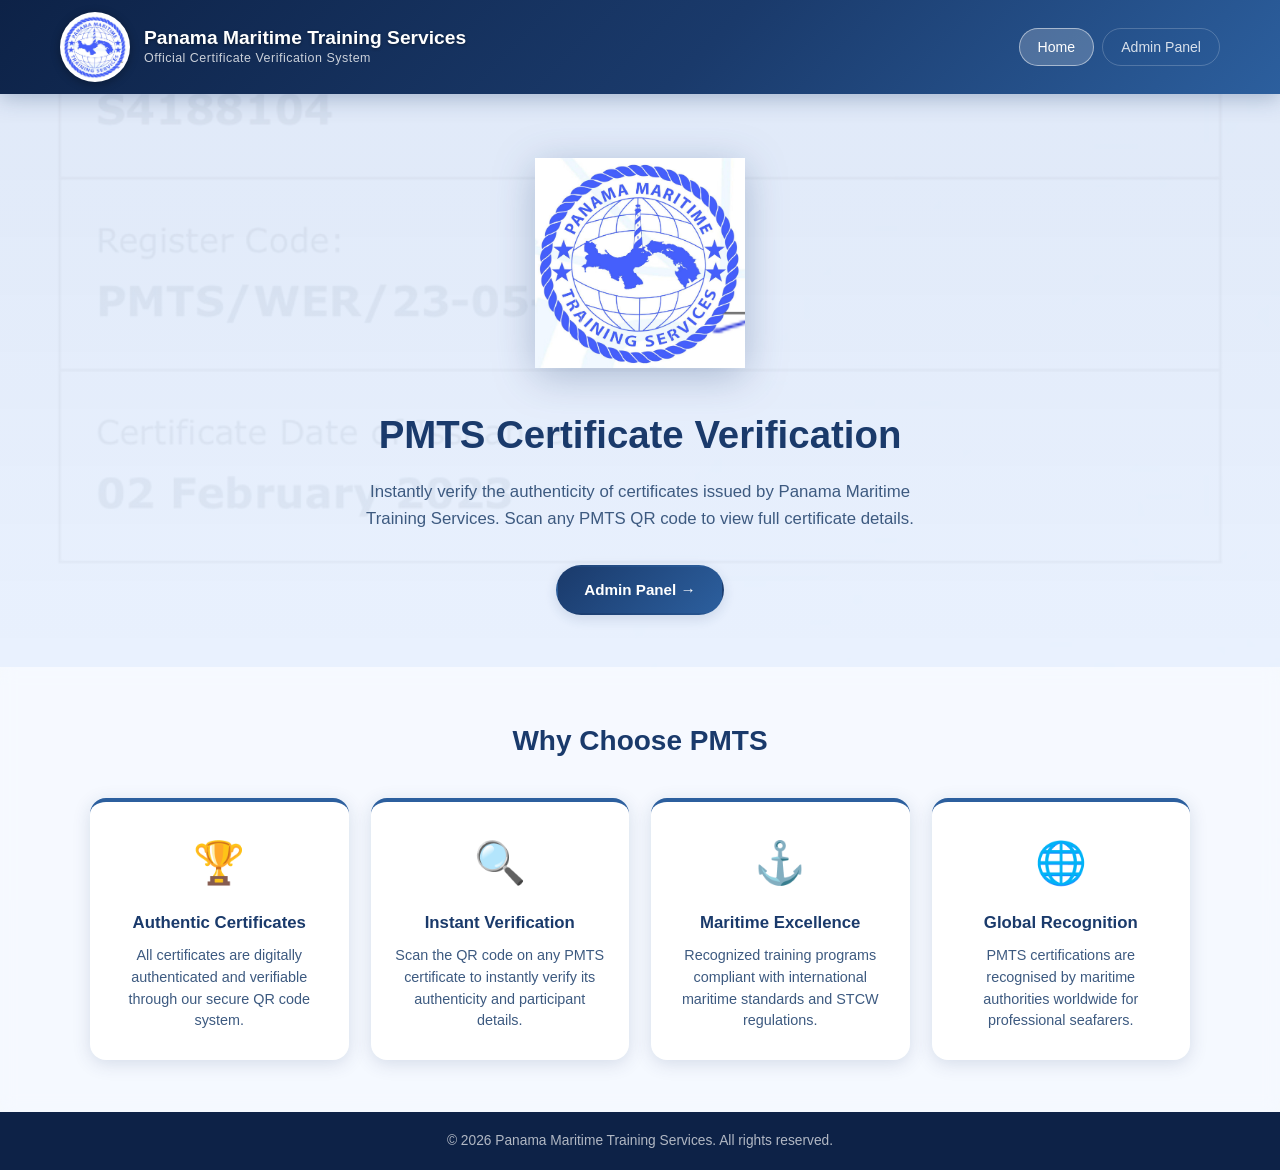
==== index.html @ b3c8a8d9 "feat: add Panama Maritime Training Services certificate verification website Agent-Logs-Url: https:/" ====
<!DOCTYPE html>
<html lang="en">
<head>
  <meta charset="UTF-8">
  <meta name="viewport" content="width=device-width, initial-scale=1.0">
  <title>Panama Maritime Training Services</title>
  <link rel="stylesheet" href="css/style.css">
</head>
<body>

  <!-- Fixed low-opacity background -->
  <div class="bg-wrapper">
    <img src="WhatsApp%20Image%202026-05-06%20at%2012.46.06.jpeg" alt="">
  </div>

  <div class="page-wrapper">

    <!-- Header -->
    <header class="site-header">
      <div class="header-inner">
        <a href="index.html" class="header-brand">
          <img src="WhatsApp%20Image%202026-05-06%20at%2012.45.56.jpeg"
               alt="PMTS Logo" class="header-logo">
          <div class="header-titles">
            <h1>Panama Maritime Training Services</h1>
            <p>Official Certificate Verification System</p>
          </div>
        </a>
        <nav class="site-nav">
          <a href="index.html" class="nav-link active">Home</a>
          <a href="admin.html" class="nav-link">Admin Panel</a>
        </nav>
      </div>
    </header>

    <main>

      <!-- Hero -->
      <section class="hero-section">
        <div class="container">
          <img src="WhatsApp%20Image%202026-05-06%20at%2012.45.56.jpeg"
               alt="PMTS Seal" class="hero-logo">
          <h2>PMTS Certificate Verification</h2>
          <p class="sub">
            Instantly verify the authenticity of certificates issued by
            Panama Maritime Training Services. Scan any PMTS QR code to
            view full certificate details.
          </p>
          <a href="admin.html" class="btn btn-primary">Admin Panel &rarr;</a>
        </div>
      </section>

      <!-- Features -->
      <section class="features-section">
        <div class="container">
          <h3>Why Choose PMTS</h3>
          <div class="features-grid">
            <div class="feature-card">
              <div class="feature-icon">🏆</div>
              <h4>Authentic Certificates</h4>
              <p>All certificates are digitally authenticated and verifiable
                 through our secure QR code system.</p>
            </div>
            <div class="feature-card">
              <div class="feature-icon">🔍</div>
              <h4>Instant Verification</h4>
              <p>Scan the QR code on any PMTS certificate to instantly verify
                 its authenticity and participant details.</p>
            </div>
            <div class="feature-card">
              <div class="feature-icon">⚓</div>
              <h4>Maritime Excellence</h4>
              <p>Recognized training programs compliant with international
                 maritime standards and STCW regulations.</p>
            </div>
            <div class="feature-card">
              <div class="feature-icon">🌐</div>
              <h4>Global Recognition</h4>
              <p>PMTS certifications are recognised by maritime authorities
                 worldwide for professional seafarers.</p>
            </div>
          </div>
        </div>
      </section>

    </main>

    <footer class="site-footer">
      <p>&copy; 2026 Panama Maritime Training Services. All rights reserved.</p>
    </footer>

  </div><!-- /.page-wrapper -->
</body>
</html>
---- css/style.css ----
/* ===== CSS Variables ===== */
:root {
  --navy:        #1a3a6b;
  --dark-blue:   #0d2247;
  --mid-blue:    #2c5f9e;
  --light-blue:  #4a90d9;
  --pale-blue:   #e8f0fe;
  --off-white:   #f5f8fc;
  --white:       #ffffff;
  --border:      #b8d0e8;
  --border-dark: #8aacca;
  --text-dark:   #1a2a4a;
  --text-mid:    #3d5a80;
  --text-light:  #7a9ab8;
  --success:     #28a745;
  --danger:      #dc3545;
  --shadow:      rgba(26,58,107,.15);
  --shadow-lg:   rgba(26,58,107,.30);
}

/* ===== Reset ===== */
*, *::before, *::after { box-sizing: border-box; margin: 0; padding: 0; }
html { scroll-behavior: smooth; }
body {
  font-family: 'Segoe UI', Tahoma, Geneva, Verdana, sans-serif;
  background: var(--pale-blue);
  color: var(--text-dark);
  min-height: 100vh;
  line-height: 1.6;
}

/* ===== Fixed background image ===== */
.bg-wrapper {
  position: fixed; inset: 0; z-index: 0; pointer-events: none;
}
.bg-wrapper img {
  width: 100%; height: 100%; object-fit: cover; opacity: .07;
}

/* ===== Page scaffold ===== */
.page-wrapper {
  position: relative; z-index: 1;
  min-height: 100vh; display: flex; flex-direction: column;
}
.container { width: 100%; max-width: 1200px; margin: 0 auto; padding: 0 20px; }

/* ===== Header ===== */
.site-header {
  background: linear-gradient(135deg, var(--dark-blue) 0%, var(--navy) 55%, var(--mid-blue) 100%);
  box-shadow: 0 4px 20px var(--shadow-lg);
  position: sticky; top: 0; z-index: 100;
}
.header-inner {
  display: flex; align-items: center; justify-content: space-between;
  flex-wrap: wrap; gap: 12px;
  max-width: 1200px; margin: 0 auto; padding: 12px 20px;
}
.header-brand { display: flex; align-items: center; gap: 14px; text-decoration: none; }
.header-logo {
  width: 70px; height: 70px; object-fit: contain;
  border-radius: 50%; background: white; padding: 3px;
  box-shadow: 0 2px 10px rgba(0,0,0,.3); flex-shrink: 0;
}
.header-titles h1 { color: white; font-size: 1.2rem; font-weight: 700; line-height: 1.2; text-shadow: 0 1px 3px rgba(0,0,0,.4); }
.header-titles p  { color: rgba(255,255,255,.78); font-size: .78rem; letter-spacing: .5px; }
.site-nav { display: flex; gap: 8px; flex-wrap: wrap; }
.nav-link {
  color: rgba(255,255,255,.82); text-decoration: none;
  padding: 7px 18px; border-radius: 25px;
  font-size: .88rem; font-weight: 500;
  border: 1px solid rgba(255,255,255,.2);
  transition: all .2s;
}
.nav-link:hover, .nav-link.active {
  background: rgba(255,255,255,.2); color: white; border-color: rgba(255,255,255,.5);
}

/* ===== Hero ===== */
.hero-section {
  padding: 64px 20px 52px;
  text-align: center;
  background: linear-gradient(180deg, rgba(26,58,107,.04) 0%, transparent 100%);
}
.hero-logo {
  width: 210px; height: 210px; object-fit: contain;
  margin-bottom: 28px;
  filter: drop-shadow(0 8px 20px rgba(26,58,107,.28));
  animation: float 4s ease-in-out infinite;
}
@keyframes float { 0%,100%{transform:translateY(0)} 50%{transform:translateY(-10px)} }
.hero-section h2   { font-size: 2.4rem; color: var(--navy); font-weight: 700; margin-bottom: 14px; }
.hero-section .sub { font-size: 1.05rem; color: var(--text-mid); max-width: 580px; margin: 0 auto 32px; }

/* ===== Buttons ===== */
.btn {
  display: inline-flex; align-items: center; gap: 7px;
  padding: 11px 26px; border-radius: 30px;
  font-size: .95rem; font-weight: 600; text-decoration: none;
  cursor: pointer; transition: all .22s; border: 2px solid transparent;
}
.btn-primary  { background: linear-gradient(135deg,var(--navy),var(--mid-blue)); color: white; box-shadow: 0 4px 14px var(--shadow); }
.btn-primary:hover  { transform: translateY(-2px); box-shadow: 0 8px 24px var(--shadow-lg); }
.btn-secondary{ background: white; color: var(--navy); border-color: var(--mid-blue); }
.btn-secondary:hover{ background: var(--pale-blue); transform: translateY(-2px); }
.btn-success  { background: linear-gradient(135deg,#1e7e34,#28a745); color: white; box-shadow: 0 4px 14px rgba(40,167,69,.28); }
.btn-success:hover { transform: translateY(-2px); box-shadow: 0 8px 24px rgba(40,167,69,.38); }
.btn-danger   { background: linear-gradient(135deg,#c82333,#dc3545); color: white; }
.btn-danger:hover { transform: translateY(-2px); opacity: .9; }
.btn-outline  { background: transparent; color: var(--navy); border-color: var(--navy); }
.btn-outline:hover { background: var(--navy); color: white; }
.btn-sm { padding: 6px 15px; font-size: .83rem; }

/* ===== Feature cards ===== */
.features-section {
  padding: 52px 20px;
  background: rgba(255,255,255,.58);
  backdrop-filter: blur(8px);
}
.features-section h3 { text-align: center; font-size: 1.75rem; color: var(--navy); margin-bottom: 34px; }
.features-grid { display: grid; grid-template-columns: repeat(auto-fit,minmax(220px,1fr)); gap: 22px; max-width: 1100px; margin: 0 auto; }
.feature-card {
  background: white; border-radius: 16px; padding: 28px 22px;
  text-align: center; box-shadow: 0 4px 18px var(--shadow);
  border-top: 4px solid var(--mid-blue); transition: transform .2s, box-shadow .2s;
}
.feature-card:hover { transform: translateY(-4px); box-shadow: 0 8px 28px var(--shadow-lg); }
.feature-icon { font-size: 2.6rem; margin-bottom: 14px; }
.feature-card h4 { font-size: 1.05rem; color: var(--navy); margin-bottom: 8px; font-weight: 600; }
.feature-card p  { color: var(--text-mid); font-size: .9rem; line-height: 1.5; }

/* ===== Footer ===== */
.site-footer { background: var(--dark-blue); color: rgba(255,255,255,.68); text-align: center; padding: 18px 20px; font-size: .86rem; margin-top: auto; }

/* ===== Page title bar ===== */
.page-title-bar {
  background: linear-gradient(135deg,var(--navy),var(--mid-blue));
  color: white; padding: 26px 20px; text-align: center;
}
.page-title-bar h2 { font-size: 1.7rem; font-weight: 700; margin-bottom: 2px; }
.page-title-bar p  { opacity: .84; font-size: .92rem; }

/* ===== Admin section / forms ===== */
.admin-section { padding: 36px 20px; flex: 1; }

.form-card, .certs-list-card {
  background: white; border-radius: 16px;
  box-shadow: 0 4px 24px var(--shadow); border: 1px solid var(--border);
  padding: 34px; margin-bottom: 32px;
}

.form-card-title {
  font-size: 1.2rem; font-weight: 700; color: var(--navy);
  margin-bottom: 22px; padding-bottom: 14px;
  border-bottom: 2px solid var(--pale-blue);
  display: flex; align-items: center; gap: 9px;
}

.form-grid { display: grid; grid-template-columns: repeat(auto-fit,minmax(260px,1fr)); gap: 18px 22px; }
.form-group { display: flex; flex-direction: column; gap: 5px; }
.form-group.full-width { grid-column: 1/-1; }

label { font-size: .85rem; font-weight: 600; color: var(--text-mid); letter-spacing: .3px; }

.form-control {
  width: 100%; padding: 10px 13px;
  border: 1.5px solid var(--border); border-radius: 8px;
  font-size: .93rem; color: var(--text-dark);
  background: var(--off-white); transition: border-color .2s, box-shadow .2s; outline: none;
  font-family: inherit;
}
.form-control:focus { border-color: var(--mid-blue); background: white; box-shadow: 0 0 0 3px rgba(44,95,158,.11); }
.form-control.readonly { background: var(--pale-blue); color: var(--text-mid); cursor: default; }

.input-row { display: flex; gap: 8px; }
.input-row .form-control { flex: 1; }

.form-actions { display: flex; gap: 11px; margin-top: 26px; flex-wrap: wrap; }

/* ===== Notifications ===== */
.alert {
  padding: 13px 17px; border-radius: 10px;
  margin-bottom: 18px; font-size: .9rem;
  display: flex; align-items: center; gap: 9px;
}
.alert-success { background: #d4edda; color: #155724; border: 1px solid #c3e6cb; }
.alert-error   { background: #f8d7da; color: #721c24; border: 1px solid #f5c6cb; }

/* ===== Certificates table ===== */
.certs-table-wrapper { overflow-x: auto; margin-top: 14px; }
.certs-table { width: 100%; border-collapse: collapse; font-size: .88rem; }
.certs-table th {
  background: linear-gradient(135deg,var(--navy),var(--mid-blue));
  color: white; padding: 11px 15px; text-align: left; font-weight: 600; letter-spacing: .3px;
}
.certs-table th:first-child { border-radius: 8px 0 0 0; }
.certs-table th:last-child  { border-radius: 0 8px 0 0; }
.certs-table td { padding: 11px 15px; border-bottom: 1px solid var(--pale-blue); vertical-align: middle; }
.certs-table tr:hover td { background: var(--pale-blue); }
.actions-cell { display: flex; gap: 6px; flex-wrap: wrap; }

.empty-state { text-align: center; padding: 40px 20px; color: var(--text-light); }
.empty-state .icon { font-size: 3rem; margin-bottom: 14px; opacity: .45; }

/* ===== QR Modal ===== */
.modal-overlay {
  display: none; position: fixed; inset: 0;
  background: rgba(0,0,0,.55); z-index: 1000;
  align-items: center; justify-content: center; padding: 20px;
}
.modal-overlay.active { display: flex; }
.modal {
  background: white; border-radius: 20px; padding: 38px;
  max-width: 430px; width: 100%;
  box-shadow: 0 20px 60px rgba(0,0,0,.28);
  text-align: center; animation: modalIn .28s ease;
}
@keyframes modalIn { from{transform:scale(.9);opacity:0} to{transform:scale(1);opacity:1} }
.modal h3 { color: var(--navy); font-size: 1.25rem; margin-bottom: 4px; }
.modal .modal-sub { color: var(--text-mid); font-size: .88rem; margin-bottom: 22px; }

#qr-container {
  display: flex; justify-content: center;
  margin-bottom: 18px; padding: 14px;
  background: var(--pale-blue); border-radius: 12px;
  border: 2px dashed var(--border-dark);
}
#qr-container canvas, #qr-container img { border-radius: 6px; }

.modal-url {
  background: var(--off-white); border: 1px solid var(--border);
  border-radius: 8px; padding: 9px 13px;
  font-size: .74rem; word-break: break-all;
  color: var(--text-mid); margin-bottom: 18px; text-align: left;
}
.modal-actions { display: flex; gap: 9px; justify-content: center; flex-wrap: wrap; }

/* ===== Certificate verification page ===== */
.cert-view-page {
  min-height: 100vh; display: flex; flex-direction: column;
  align-items: center; justify-content: flex-start;
  padding: 30px 16px 60px; background: var(--pale-blue); position: relative;
}
.cert-bg-watermark {
  position: fixed; inset: 0;
  display: flex; align-items: center; justify-content: center;
  pointer-events: none; z-index: 0; opacity: .05;
}
.cert-bg-watermark img { width: 65%; max-width: 480px; }

.verify-header {
  width: 100%; max-width: 800px;
  display: flex; align-items: center; gap: 14px;
  margin-bottom: 18px; padding: 0 4px; position: relative; z-index: 1;
}
.verify-header img { width: 58px; height: 58px; object-fit: contain; }
.verify-header-text h2 { font-size: 1.35rem; color: var(--navy); font-weight: 700; }
.verify-header-text p  { color: var(--text-mid); font-size: .85rem; }

/* Certificate card — mimics reference image */
.cert-card {
  background: white; border-radius: 3px;
  max-width: 800px; width: 100%;
  box-shadow: 0 4px 28px rgba(0,0,0,.12);
  position: relative; z-index: 1; overflow: hidden;
}
.cert-card-watermark {
  position: absolute; top: 50%; left: 50%;
  transform: translate(-50%,-50%);
  pointer-events: none; opacity: .04; z-index: 0;
}
.cert-card-watermark img { width: 380px; max-width: 80%; }
.cert-card > *:not(.cert-card-watermark) { position: relative; z-index: 1; }

.cert-card-header { padding: 34px 38px 18px; }
.cert-title { font-size: 1.9rem; font-weight: 800; color: var(--navy); }

.cert-status-row {
  display: flex; align-items: center; gap: 10px;
  padding: 15px 38px;
  border: 1px solid #ddd; border-left: none; border-right: none;
  background: #fafafa;
}
.cert-status-icon { color: var(--success); font-size: 1.3rem; font-weight: bold; }
.cert-status-text { font-size: 1.1rem; font-weight: 700; color: var(--text-dark); }

.cert-fields { border: 1px solid #ddd; border-top: none; }
.cert-field-row { padding: 16px 38px; border-bottom: 1px solid #ddd; }
.cert-field-row:last-child { border-bottom: none; }
.cert-field-label { font-size: .88rem; color: #666; margin-bottom: 3px; }
.cert-field-value { font-size: 1.15rem; font-weight: 700; color: var(--navy); }

.cert-print-bar {
  width: 100%; max-width: 800px; margin-top: 16px;
  display: flex; gap: 10px; flex-wrap: wrap;
  position: relative; z-index: 1;
}

.cert-not-found { text-align: center; padding: 56px 20px; color: var(--text-mid); }
.cert-not-found .icon { font-size: 3.8rem; margin-bottom: 18px; opacity: .4; }

/* ===== Print ===== */
@media print {
  .site-header, .site-nav, .verify-header, .cert-print-bar, .bg-wrapper { display: none !important; }
  body { background: white; }
  .cert-card { box-shadow: none; max-width: 100%; }
}

/* ===== Responsive ===== */
@media (max-width: 600px) {
  .hero-section h2 { font-size: 1.75rem; }
  .hero-logo { width: 150px; height: 150px; }
  .form-card, .certs-list-card { padding: 18px; }
  .cert-card-header, .cert-status-row, .cert-field-row { padding-left: 18px; padding-right: 18px; }
  .cert-title { font-size: 1.4rem; }
  .modal { padding: 22px; }
  .header-titles h1 { font-size: 1rem; }
}
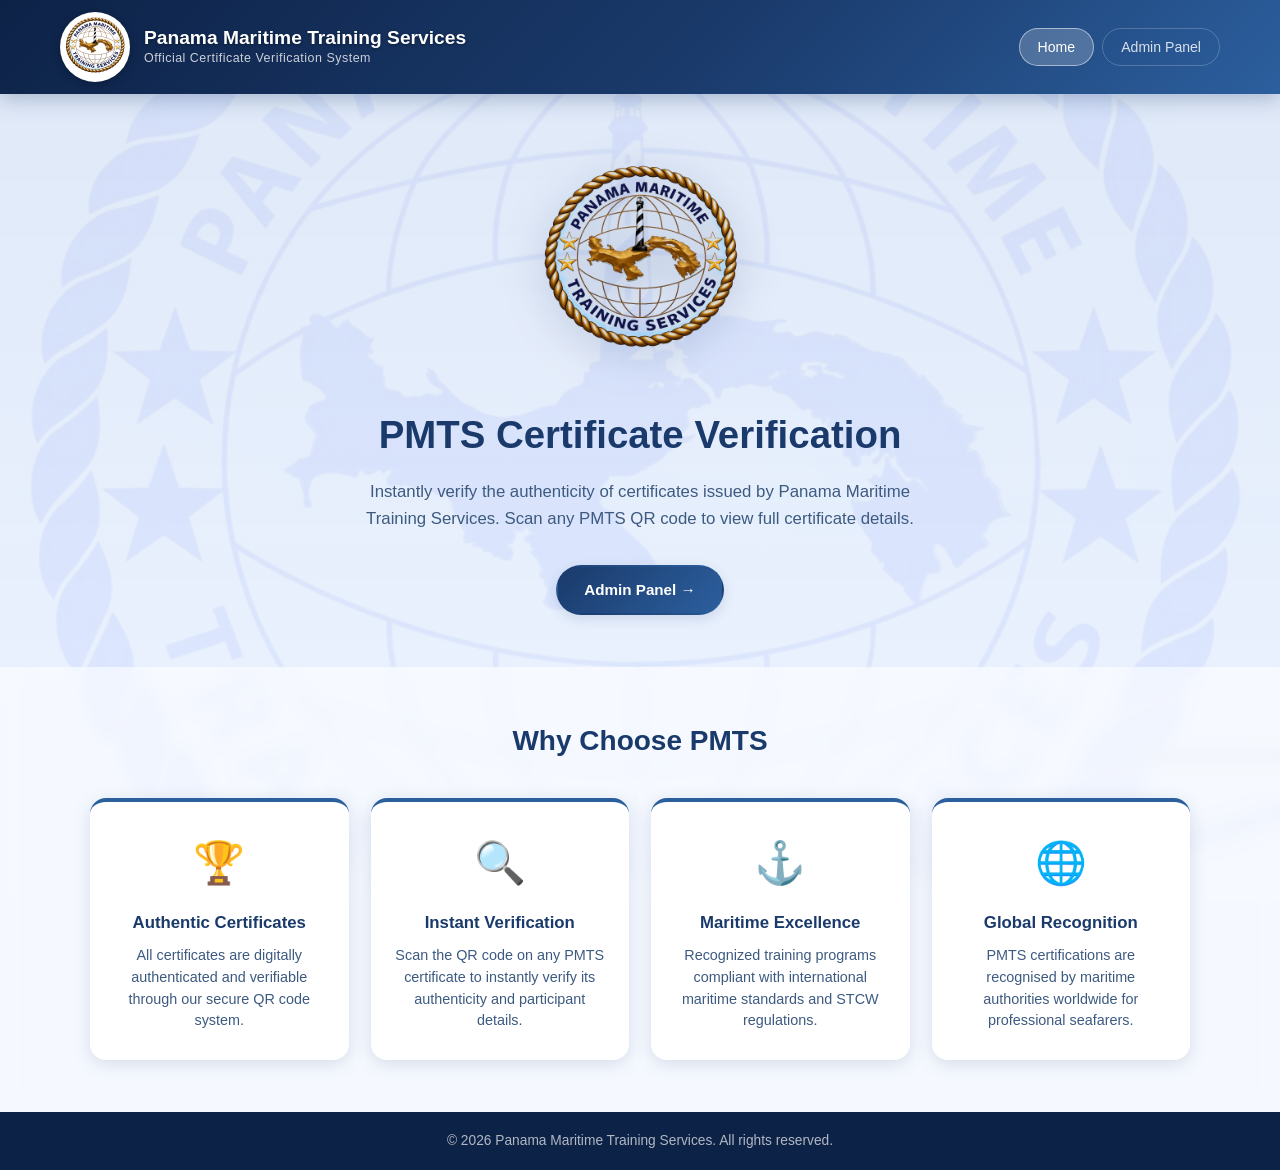
==== commit f1945e6f: "feat: add login, JSON storage, loading screen, transparent logo, GitHub Pages ready - Renamed images" ====
--- a/index.html
+++ b/index.html
@@ -8,9 +8,15 @@
 </head>
 <body>
 
+  <!-- Loading Splash Screen -->
+  <div id="loading-screen" class="loading-screen">
+    <img src="logo.png" alt="PMTS" class="loading-logo">
+    <p class="loading-text">Panama Maritime Training Services</p>
+  </div>
+
   <!-- Fixed low-opacity background -->
   <div class="bg-wrapper">
-    <img src="WhatsApp%20Image%202026-05-06%20at%2012.46.06.jpeg" alt="">
+    <img src="background.jpeg" alt="">
   </div>
 
   <div class="page-wrapper">
@@ -19,7 +25,7 @@
     <header class="site-header">
       <div class="header-inner">
         <a href="index.html" class="header-brand">
-          <img src="WhatsApp%20Image%202026-05-06%20at%2012.45.56.jpeg"
+          <img src="logo.png"
                alt="PMTS Logo" class="header-logo">
           <div class="header-titles">
             <h1>Panama Maritime Training Services</h1>
@@ -38,7 +44,7 @@
       <!-- Hero -->
       <section class="hero-section">
         <div class="container">
-          <img src="WhatsApp%20Image%202026-05-06%20at%2012.45.56.jpeg"
+          <img src="logo.png"
                alt="PMTS Seal" class="hero-logo">
           <h2>PMTS Certificate Verification</h2>
           <p class="sub">
@@ -90,5 +96,7 @@
     </footer>
 
   </div><!-- /.page-wrapper -->
+
+  <script src="js/app.js"></script>
 </body>
 </html>
--- a/css/style.css
+++ b/css/style.css
@@ -1,3 +1,31 @@
+/* ===== Loading Splash Screen ===== */
+.loading-screen {
+  position: fixed; inset: 0; z-index: 9999;
+  background: linear-gradient(135deg, var(--dark-blue) 0%, var(--navy) 55%, var(--mid-blue) 100%);
+  display: flex; flex-direction: column;
+  align-items: center; justify-content: center;
+  transition: opacity .5s ease, visibility .5s ease;
+}
+.loading-screen.fade-out {
+  opacity: 0; visibility: hidden;
+}
+.loading-logo {
+  width: 140px; height: 140px; object-fit: contain;
+  animation: pulse-spin 1.8s ease-in-out infinite;
+  filter: drop-shadow(0 4px 20px rgba(255,255,255,.25));
+}
+@keyframes pulse-spin {
+  0%   { transform: scale(1) rotate(0deg); opacity: .85; }
+  50%  { transform: scale(1.1) rotate(180deg); opacity: 1; }
+  100% { transform: scale(1) rotate(360deg); opacity: .85; }
+}
+.loading-text {
+  color: rgba(255,255,255,.9); font-size: 1.1rem; font-weight: 600;
+  margin-top: 22px; letter-spacing: .5px;
+  animation: fadeInOut 1.8s ease-in-out infinite;
+}
+@keyframes fadeInOut { 0%,100%{opacity:.5} 50%{opacity:1} }
+
 /* ===== CSS Variables ===== */
 :root {
   --navy:        #1a3a6b;
@@ -176,6 +204,8 @@
 
 .form-actions { display: flex; gap: 11px; margin-top: 26px; flex-wrap: wrap; }
 
+.data-actions { display: flex; gap: 10px; flex-wrap: wrap; margin-bottom: 16px; padding-bottom: 14px; border-bottom: 1px solid var(--pale-blue); }
+
 /* ===== Notifications ===== */
 .alert {
   padding: 13px 17px; border-radius: 10px;
@@ -315,3 +345,22 @@
   .modal { padding: 22px; }
   .header-titles h1 { font-size: 1rem; }
 }
+
+/* ===== Login Overlay ===== */
+.login-overlay {
+  position: fixed; inset: 0; z-index: 2000;
+  background: rgba(13,34,71,.92);
+  display: flex; align-items: center; justify-content: center;
+  padding: 20px;
+}
+.login-overlay.hidden { display: none; }
+.login-card {
+  background: white; border-radius: 20px; padding: 44px 38px;
+  max-width: 400px; width: 100%;
+  box-shadow: 0 20px 60px rgba(0,0,0,.35);
+  text-align: center;
+}
+.login-logo { width: 90px; height: 90px; object-fit: contain; margin-bottom: 18px; }
+.login-card h2 { color: var(--navy); margin-bottom: 6px; }
+.login-card > p { color: var(--text-mid); font-size: .9rem; margin-bottom: 24px; }
+.login-card .form-group { text-align: left; margin-bottom: 14px; }
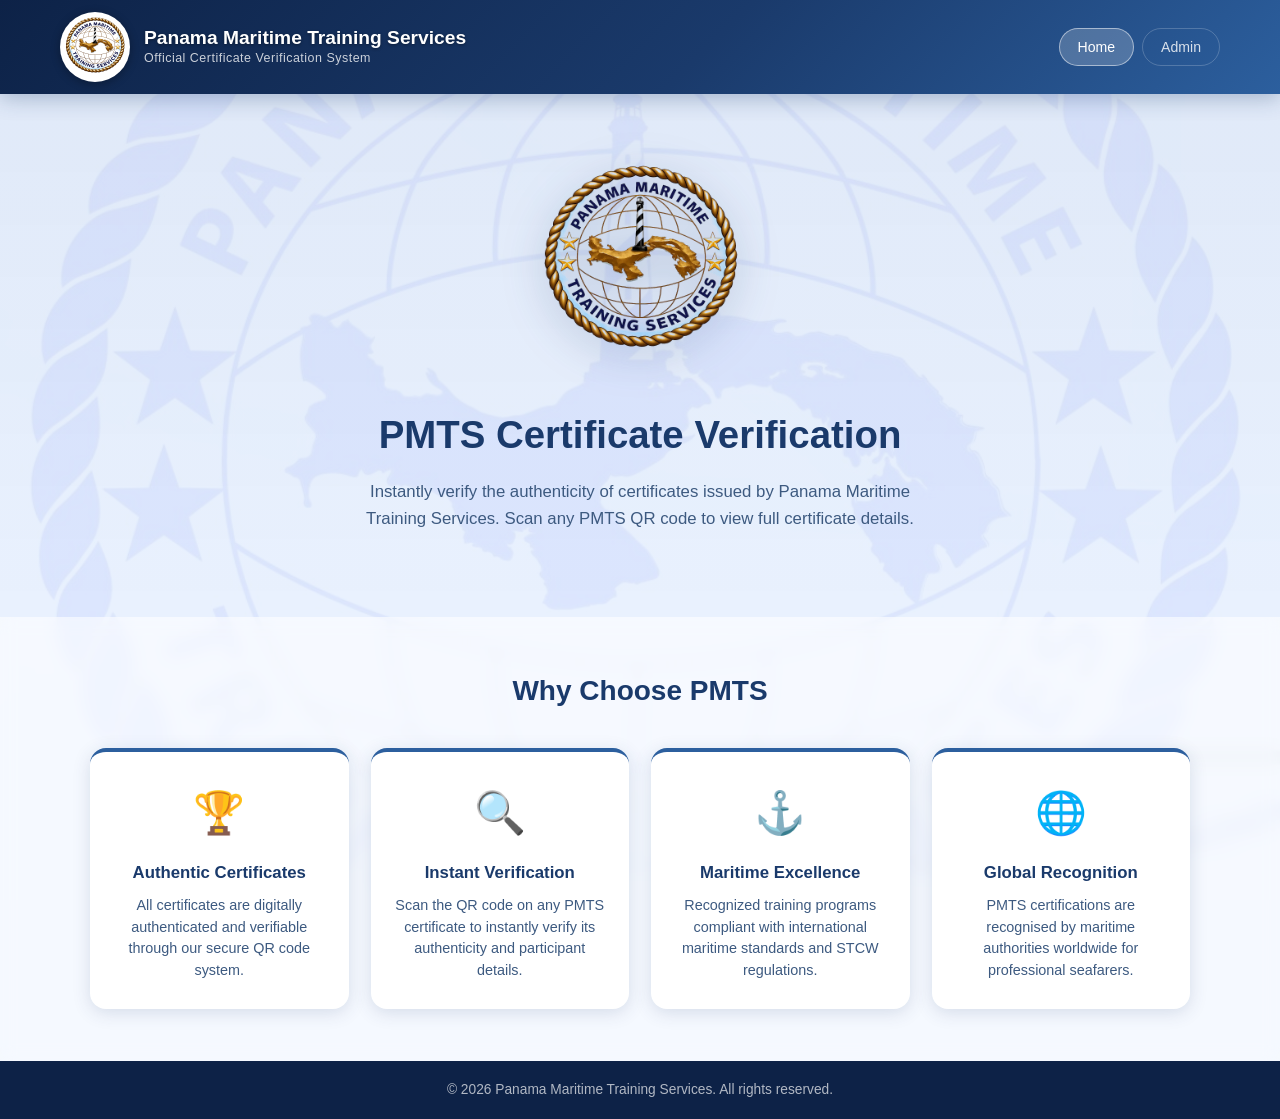
==== commit adb8c129: "fix: add PMTS logo as browser tab favicon" ====
--- a/index.html
+++ b/index.html
@@ -4,6 +4,8 @@
   <meta charset="UTF-8">
   <meta name="viewport" content="width=device-width, initial-scale=1.0">
   <title>Panama Maritime Training Services</title>
+  <link rel="icon" type="image/x-icon" href="favicon.ico">
+  <link rel="icon" type="image/png" href="logo.png">
   <link rel="stylesheet" href="css/style.css">
 </head>
 <body>
@@ -34,7 +36,7 @@
         </a>
         <nav class="site-nav">
           <a href="index.html" class="nav-link active">Home</a>
-          <a href="admin.html" class="nav-link">Admin Panel</a>
+          <a href="admin.html" class="nav-link">Admin</a>
         </nav>
       </div>
     </header>
@@ -52,7 +54,7 @@
             Panama Maritime Training Services. Scan any PMTS QR code to
             view full certificate details.
           </p>
-          <a href="admin.html" class="btn btn-primary">Admin Panel &rarr;</a>
+          <!-- <a href="admin.html" class="btn btn-primary">Admin Panel &rarr;</a> -->
         </div>
       </section>
 
--- a/css/style.css
+++ b/css/style.css
@@ -11,13 +11,12 @@
 }
 .loading-logo {
   width: 140px; height: 140px; object-fit: contain;
-  animation: pulse-spin 1.8s ease-in-out infinite;
+  animation: pulse-glow 2s ease-in-out infinite;
   filter: drop-shadow(0 4px 20px rgba(255,255,255,.25));
 }
-@keyframes pulse-spin {
-  0%   { transform: scale(1) rotate(0deg); opacity: .85; }
-  50%  { transform: scale(1.1) rotate(180deg); opacity: 1; }
-  100% { transform: scale(1) rotate(360deg); opacity: .85; }
+@keyframes pulse-glow {
+  0%, 100% { filter: drop-shadow(0 4px 20px rgba(255,255,255,.2)); opacity: .85; }
+  50%  { filter: drop-shadow(0 4px 35px rgba(255,255,255,.5)); opacity: 1; }
 }
 .loading-text {
   color: rgba(255,255,255,.9); font-size: 1.1rem; font-weight: 600;
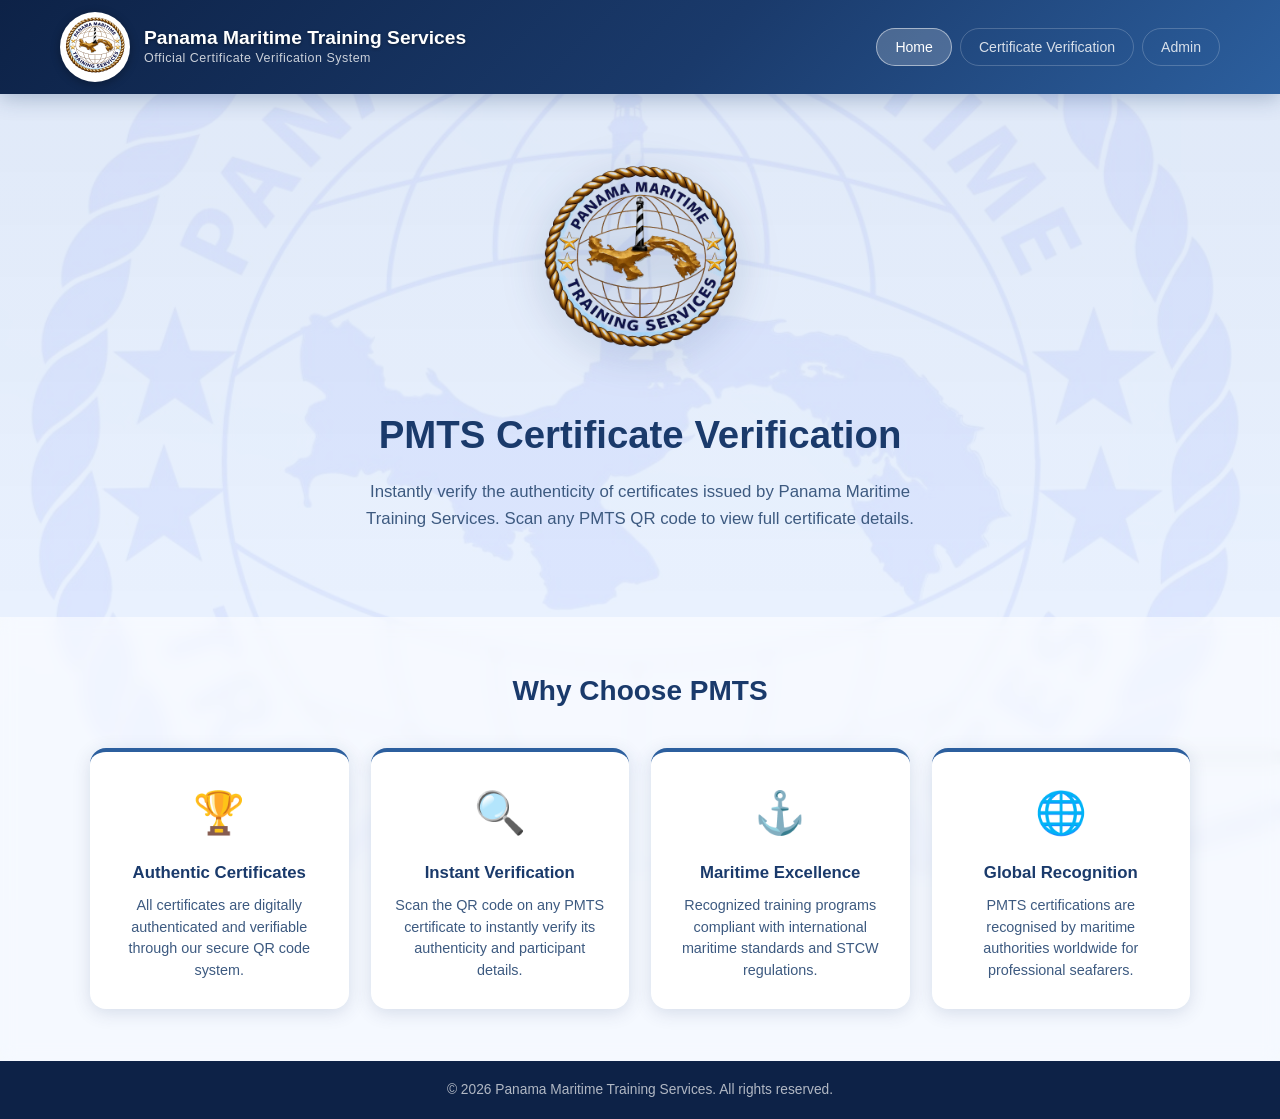
==== commit 7b3e9ad5: "Add certificate verification page - New verify.html page with search by Passport/ID or Register Code" ====
--- a/index.html
+++ b/index.html
@@ -36,6 +36,7 @@
         </a>
         <nav class="site-nav">
           <a href="index.html" class="nav-link active">Home</a>
+          <a href="verify.html" class="nav-link"> Certificate Verification</a>
           <a href="admin.html" class="nav-link">Admin</a>
         </nav>
       </div>
--- a/css/style.css
+++ b/css/style.css
@@ -363,3 +363,105 @@
 .login-card h2 { color: var(--navy); margin-bottom: 6px; }
 .login-card > p { color: var(--text-mid); font-size: .9rem; margin-bottom: 24px; }
 .login-card .form-group { text-align: left; margin-bottom: 14px; }
+
+/* ===== Verify Page ===== */
+.verify-section {
+  padding: 60px 0 40px;
+}
+.verify-box {
+  max-width: 600px;
+  margin: 0 auto;
+  background: var(--white);
+  border-radius: 20px;
+  padding: 40px 36px;
+  box-shadow: 0 8px 32px var(--shadow);
+  border: 1px solid var(--border);
+}
+.verify-box-header {
+  text-align: center;
+  margin-bottom: 28px;
+}
+.verify-box-logo {
+  width: 70px;
+  height: 70px;
+  object-fit: contain;
+  margin-bottom: 12px;
+}
+.verify-box-header h2 {
+  color: var(--navy);
+  margin-bottom: 6px;
+}
+.verify-box-header .sub {
+  color: var(--text-mid);
+  font-size: .92rem;
+}
+.verify-form .form-group {
+  margin-bottom: 18px;
+}
+.verify-form label {
+  display: block;
+  font-weight: 600;
+  color: var(--text-dark);
+  margin-bottom: 6px;
+  font-size: .9rem;
+}
+.verify-form input[type="text"] {
+  width: 100%;
+  padding: 12px 16px;
+  border: 1.5px solid var(--border);
+  border-radius: 10px;
+  font-size: 1rem;
+  transition: border-color .2s;
+}
+.verify-form input[type="text"]:focus {
+  outline: none;
+  border-color: var(--mid-blue);
+  box-shadow: 0 0 0 3px rgba(74,144,217,.15);
+}
+.btn-block {
+  display: block;
+  width: 100%;
+}
+.btn-sm {
+  padding: 8px 18px;
+  font-size: .88rem;
+}
+
+/* Verify result cards */
+#verify-result {
+  margin-top: 28px;
+}
+.verify-result-card {
+  margin-bottom: 20px;
+}
+.verify-card-actions {
+  text-align: center;
+  margin-top: 18px;
+  padding-top: 14px;
+  border-top: 1px solid var(--border);
+}
+.verify-not-found {
+  text-align: center;
+  padding: 30px 20px;
+  background: #fff8f0;
+  border: 1px solid #f5c6a0;
+  border-radius: 12px;
+  margin-top: 10px;
+}
+.verify-not-found .icon {
+  font-size: 2.5rem;
+  margin-bottom: 10px;
+}
+.verify-not-found h3 {
+  color: var(--navy);
+  margin-bottom: 8px;
+}
+.verify-not-found p {
+  color: var(--text-mid);
+  font-size: .92rem;
+}
+.verify-not-found .hint {
+  margin-top: 10px;
+  font-size: .85rem;
+  color: var(--text-light);
+}
